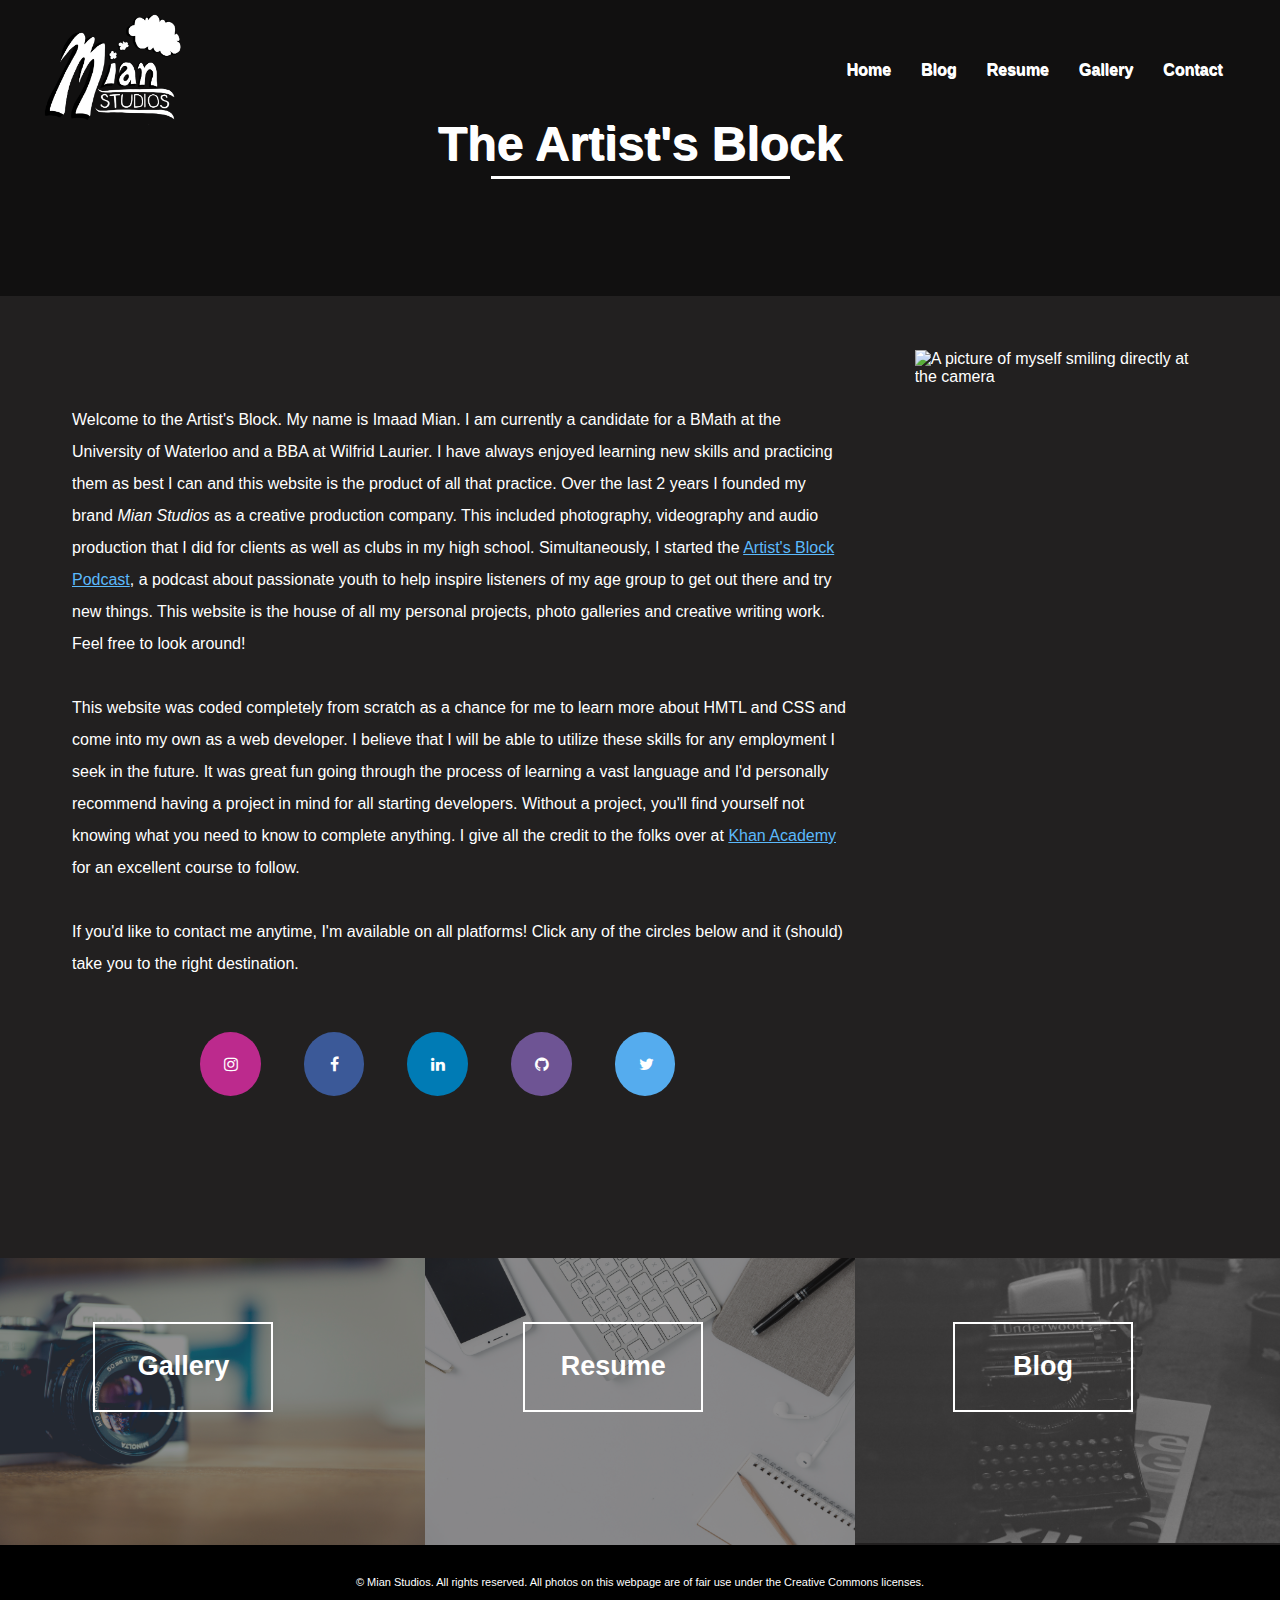
==== index.html @ 36295856 "more responsive design" ====
<!DOCTYPE html>
<html lang="en">
<head>
	<meta charset="UTF-8">
	<meta name="viewport" content="width=device-width initial-scale=1.0">
	<title>My Test Blog</title>
	<link rel = "stylesheet"
   type = "text/css"
   href = "style.css" />

   <!-- Font Awesome library -->
   <link rel="stylesheet" href="https://cdnjs.cloudflare.com/ajax/libs/font-awesome/4.7.0/css/font-awesome.min.css">
</head>
<body>

<!--This creates the structure for the header photo -->
<div id="grid">
	<div class="header-container">s
		<div class="header-photo"> 
			<div class="page-title" id="home-title">
					<h1>The Artist's Block</h1>
			</div>
		</div>

		<!-- The Mian Studios Logo at the top left of the header -->
		<img src="logommianstudios.png" alt= "Mian Studios Logo" class="header">

		<!-- This div structure is for the navigation bar and its componentnts-->
		<div id="menu-bar-box">
		   		<ul class="menu-bar">
		   			<div class="menu-bar-borders">
			   			<a href="index.html" class="page-links"><li>Home</li> </a>
			   			<a href="blog.html" class="page-links"><li>Blog</li> </a>
			   			<a href="resume.html" class="page-links"><li>Resume</li> </a>
			   			<a href="gallery.html" class="page-links"><li>Gallery</li> </a>
			   			<a href="contact.html" class="page-links"><li>Contact</li></a>
		   			</div>
		   		</ul>
		</div>
	</div>


	<div class="headshot-container">	<!-- Headshot -->
		<img  src="bmyc-headshot.jpg" alt="A picture of myself smiling directly at the camera"  class="profile-photo" >
	</div>
		<!--Introductory Paragraphs-->
	<div class="paragraph-container">
		<div class="intro-paragraphs">
			<p id="intro">Welcome to the Artist's Block. My name is Imaad Mian. I am currently a candidate for a BMath at the University of Waterloo and a BBA at Wilfrid Laurier. I have always enjoyed learning new skills and practicing them as best I can and this website is the product of all that practice. Over the last 2 years I founded my brand <em>Mian Studios</em> as a creative production company. This included photography, videography and audio production that I did for clients as well as clubs in my high school. Simultaneously, I started the <a target="_blank" href="http://soundcloud.com/artistblockpod">Artist's Block Podcast</a>, a podcast about passionate youth to help inspire listeners of my age group to get out there and try new things. This website is the house of all my personal projects, photo galleries and creative writing work. Feel free to look around!
			</p>

			<p id="intro-part2">
			This website was coded completely from scratch as a chance for me to learn more about HMTL and CSS and come into my own as a web developer. I believe that I will be able to utilize these skills for any employment I seek in the future. It was great fun going through the process of learning a vast language and I'd personally recommend having a project in mind for all starting developers. Without a project, you'll find yourself not knowing what you need to know to complete anything. I give all the credit to the folks over at <a target="_blank" href="https://www.khanacademy.org/computing/computer-programming/html-css">Khan Academy</a> for an excellent course to follow.
			</p>

			<p>If you'd like to contact me anytime, I'm available on all platforms! Click any of the circles below and it (should) take you to the right destination.</p>

		</div>


		<div class="social-button-container">
			<div id="social-butttons">
				<a href="https://www.instagram.com/imaad.jm/" target="_blank" class="fa fa-instagram"></a>
				<a href="https://www.facebook.com/profile.php?id=100008097824896" target="_blank" class="fa fa-facebook"></a>
				<a href="https://www.linkedin.com/in/imaad-mian-230322160/" target="_blank" class="fa fa-linkedin"></a>
				<a href="https://github.com/facearo" target="_blank" class="fa fa-github"></a>
				<a href="https://twitter.com/imaadjm" target="_blank" class="fa fa-twitter"></a>
			</div>

		</div>

	</div>


	<div id="footer">
		<div class="button-container">
			<div class="footer-images">
				<img src="gallery-photo.jpg" alt="" class="goto-photos" id="gallery-photo">
				<img src="resume-photo.jpg" alt="" class="goto-photos" id="resume-photo">
				<img src="typewriter-photo.jpg" alt="" class="goto-photos" id="typewriter-photo">
				<div class="goto-button-container">
					<a href="gallery.html"><button id="gallery-button" class="button-style">Gallery</button></a>
					<a href="resume.html"><button id="resume-button" class="button-style">Resume</button></a>
					<a href="blog.html"><button id="blog-button" class="button-style">Blog</button></a>	
				</div>
			</div>
			
		

			<div class="footer-text">
				<p> &copy; Mian Studios. All rights reserved. All photos on this webpage are of fair use under the Creative Commons licenses.</p>
			</div>
		</div>
	</div>	

</div>
</body>
</html>
---- style.css ----
/*style.css */

		body{
			background-color: rgb(34,32,32);
			font-family: "Helvetica", sans-serif;
			color:white;

		}


		#grid{ 
			display:grid;
			grid-template-columns:repeat(3, 1fr);
		}


		.header-container{
			margin-top:-3vh;
			grid-column:1/4;
			grid-row:1;
		}

		.paragraph-container{
			grid-column:1/3;
			grid-row:2;
			margin-bottom:-5vh;

		}

		
		.headshot-container{
			grid-column:3;
			grid-row:2;
		}

		#footer{
			grid-column:1/4;
			grid-row:3;
		}

		

	
		.profile-photo{
			margin-top:6vh;
			margin-right:6vw;
			margin-left:5vw;
			float:right;
			height:65vh;
			max-height:65vh;
			min-height:30vh;

		}


	
		.intro-paragraphs{
			margin-left: 5vw; 
			line-height:2rem;
		}

			#intro{
				margin-top: 12vh ;
				margin-bottom: 2em
			}

			#intro-part2{
				margin-bottom:2em;
			}


		/* This is the mianstudios logo */
		img.header{
			width:13vw;
			max-width:13vw;
			min-width:5vw;
			position:absolute;
			left:2vw;
			top:-1vh;
		}

		/* This surrounds the navigation bar */
		
		#menu-bar-box{
			/*background-color:rgba(0,0,0, 0.3);
			background-opacity:0.4; */
			color:white;
			width:35%;
			height:5%;
			position:absolute;
			right:3vw;
			top:5vh;
			padding-bottom:1vh;
		}


			ul.menu-bar li{
				font-weight:bold;
				text-shadow: 0.5px 0.5px;
				list-style-type:none;
				margin-left:1vw;
				margin-right:1vw;
				margin-bottom:0.5vh;
				padding-bottom:3vh;
				padding-right:0vw;
				padding-left:0vw;
				display:inline;s
			}

			ul.menu-bar li:hover{
				opacity:0.8;
				cursor:pointer;
			}
			
		
		/* This is the cityscape photo for the hero photo */
		.header-photo{
			background-image: linear-gradient(rgba(0, 0, 0, 0.5), rgba(0, 0, 0, 0.5)), url("cityscape-header.jpg");
			margin-top:-2vh;
			margin-left:-2vh;
			margin-right:-2vh;
			padding-top:0;
			height:35vh;
			overflow:hidden;
			 -webkit-background-size: cover;
   			 -moz-background-size: cover;
   			 -o-background-size: cover;
			background-position:center;
			background-repeat:no-repeat;
			background-size:cover;
			position:relative;
		}
	
				.page-title{
				font-family:"Proxima Nova", sans-serif;
				color:white;
				font-size:1.5rem;
				text-align:center;
				margin-top:15vh;
				text-shadow: 1px 1px;
			}




				#home-title::after{
					content:"";
					display:block;
					margin-left:auto;
					margin-right:auto;
					margin-top:-3vh;
					width:23%;
					padding-top:0vh;
					border-bottom: 3px solid white;
				}

				#blog-title::after{
					content:"";
					display:block;
					margin-left:auto;
					margin-right:auto;
					margin-top:-3vh;
					width:8%;
					padding-top:0vh;
					border-bottom: 3px solid white;

				}

			

			a:visited{
				color:rgb(188, 117, 255);
			}

			a:link{
				color:rgb(91,185,252);
			}


			#social-buttons{
				margin-left: 25vw;
				margin-top:5vh;
			}
			.fa{

				padding:1.5rem;
				font-size:1.5rem;
				width:1vw;
				text-align:center;
				text-decoration:none;
				border-radius:50%;
			}

			 .fa:hover {
				opacity:0.7;
			}

				.fa:visited, .fa:link, a.page-links:visited, a.page-links:link {
						color:white;
						text-decoration: none;
					}

				.fa-instagram{
					margin-left:15vw;
					margin-top:4vh;
					background:#bc2a8d;
					color:white;
				}


				.fa-facebook{
					margin-left:3vw;
					background:#3B5998;
					color:white;
				}

				.fa-linkedin{
					margin-left:3vw;
					background: #007bb5;
					color:white;
				}

				.fa-github{
					margin-left:3vw;
					background:#6e5494;
					color:white;
				}

				.fa-twitter{
					margin-left:3vw;
					background:#55ACEE;
					color:white;
				}

			


		
				.footer-images{
					margin-top:25vh;
					margin-left:-1vw;
					margin-right:-1vw;
					margin-bottom:-2vh;
				}

					
					.goto-photos{
						max-width:33.33%;
						opacity:0.5;
						margin-bottom:0;
					}

					
					#gallery-photo, #typewriter-photo{
						float:left;
					}

					#resume-photo{
					float:left;
				}

				

				.button-container{
					width:100%;
					position:relative;
				}

					.button-style{
						font-weight:bold;
						font-size:3vh;color:white;
						font-family:"Proxima Nova", sans-serif;
						background:transparent;
						border:2px solid white;
						height:10vh;
						cursor:pointer;
						width:20vh;
						bottom:23vh;
					}

					.button-style:hover{
						transition-duration: 300ms, 300ms;
		   				 transition-timing-function: cubic-bezier(0.694, 0, 0.335, 1), cubic-bezier(0.694, 0, 0.335, 1);
		    			transition-delay: 0s, 0s;
						background:rgb(34, 32, 32);
					}
				
						#gallery-button{
				
						position:absolute;
						right:79%;

						
					}

						#resume-button{
						
							position:absolute;
							right:45%
						
						}

						#blog-button{
							position:absolute;
							right:11%;	
					}
			

				.footer-text{
					clear:both;
					position:absolute:;
					background:black;
					font-size:11px;
					text-align:center;
					padding:20px;
					margin-top:0;
					margin-right:-1vw;
					margin-left:-1vw;
					margin-bottom:0;
					color:white;
				}

		
	@media screen and (max-width:414px){




			#grid{
				grid-template-columns: 1fr 1fr 1fr;
			}

			.header-container{
				grid-row:1;	
				grid-column:1/4;
			}

			.headshot-container{
				grid-row:2;
				grid-column:2;
			}

			.profile-photo{
				float:none;
				margin-left:auto;
				margin-right:auto;
				height:40vh;
				margin-bottom:-7vh;
			}


			#footer{
				grid-row:4/5;
				grid-column:1/4;
			}

			.paragraph-container{
				grid-row:3/4;
				grid-column:1/4;
				margin-right:1vw;
				margin-left:1vw;
			}

			.page-title{
				font-size:1rem;
			}

			img.header{
				width:14vw;
				top:1vh;
				left:2vw;
			}

			.fa{
				width:2vw;
			}

			.fa-instagram{
				margin-left:5vw;
			}

			
		}







	@media screen and (min-width:415px) and (max-width:972px){
			#footer{
				grid-column:1/4;
				grid-row:4;
			}

			.paragraph-container{
					grid-column:1/4;
					grid-row:3/4;
					margin-right:2vw;
				}

			.headshot-container{
				grid-column:2;
				grid-row:2;

				}

			.profile-photo{
			float:none;
			height:70vh;
			margin-bottom:-5vh;
			margin-left:auto;
			margin-right:auto;
		}	
			
			.fa {
				border-radius:50%;
				text-align:center;
				width:2vw;
			}

			.fa-instagram{
				margin-left:11vw;
			} 

		}







		/* The following are style rules specific to the blog page */

		.header-photo-blog{
			background-image: linear-gradient(rgba(0, 0, 0, 0.5), rgba(0, 0, 0, 0.5)), url("typewriter-header.jpg");
			margin-top:-2vh;
			margin-left:-2vh;
			margin-right:-2vh;
			padding-top:0;
			height:35vh;
			overflow:hidden;
			background-position:center;
			background-repeat:no-repeat;
			background-size:cover;
			position:relative;
		}
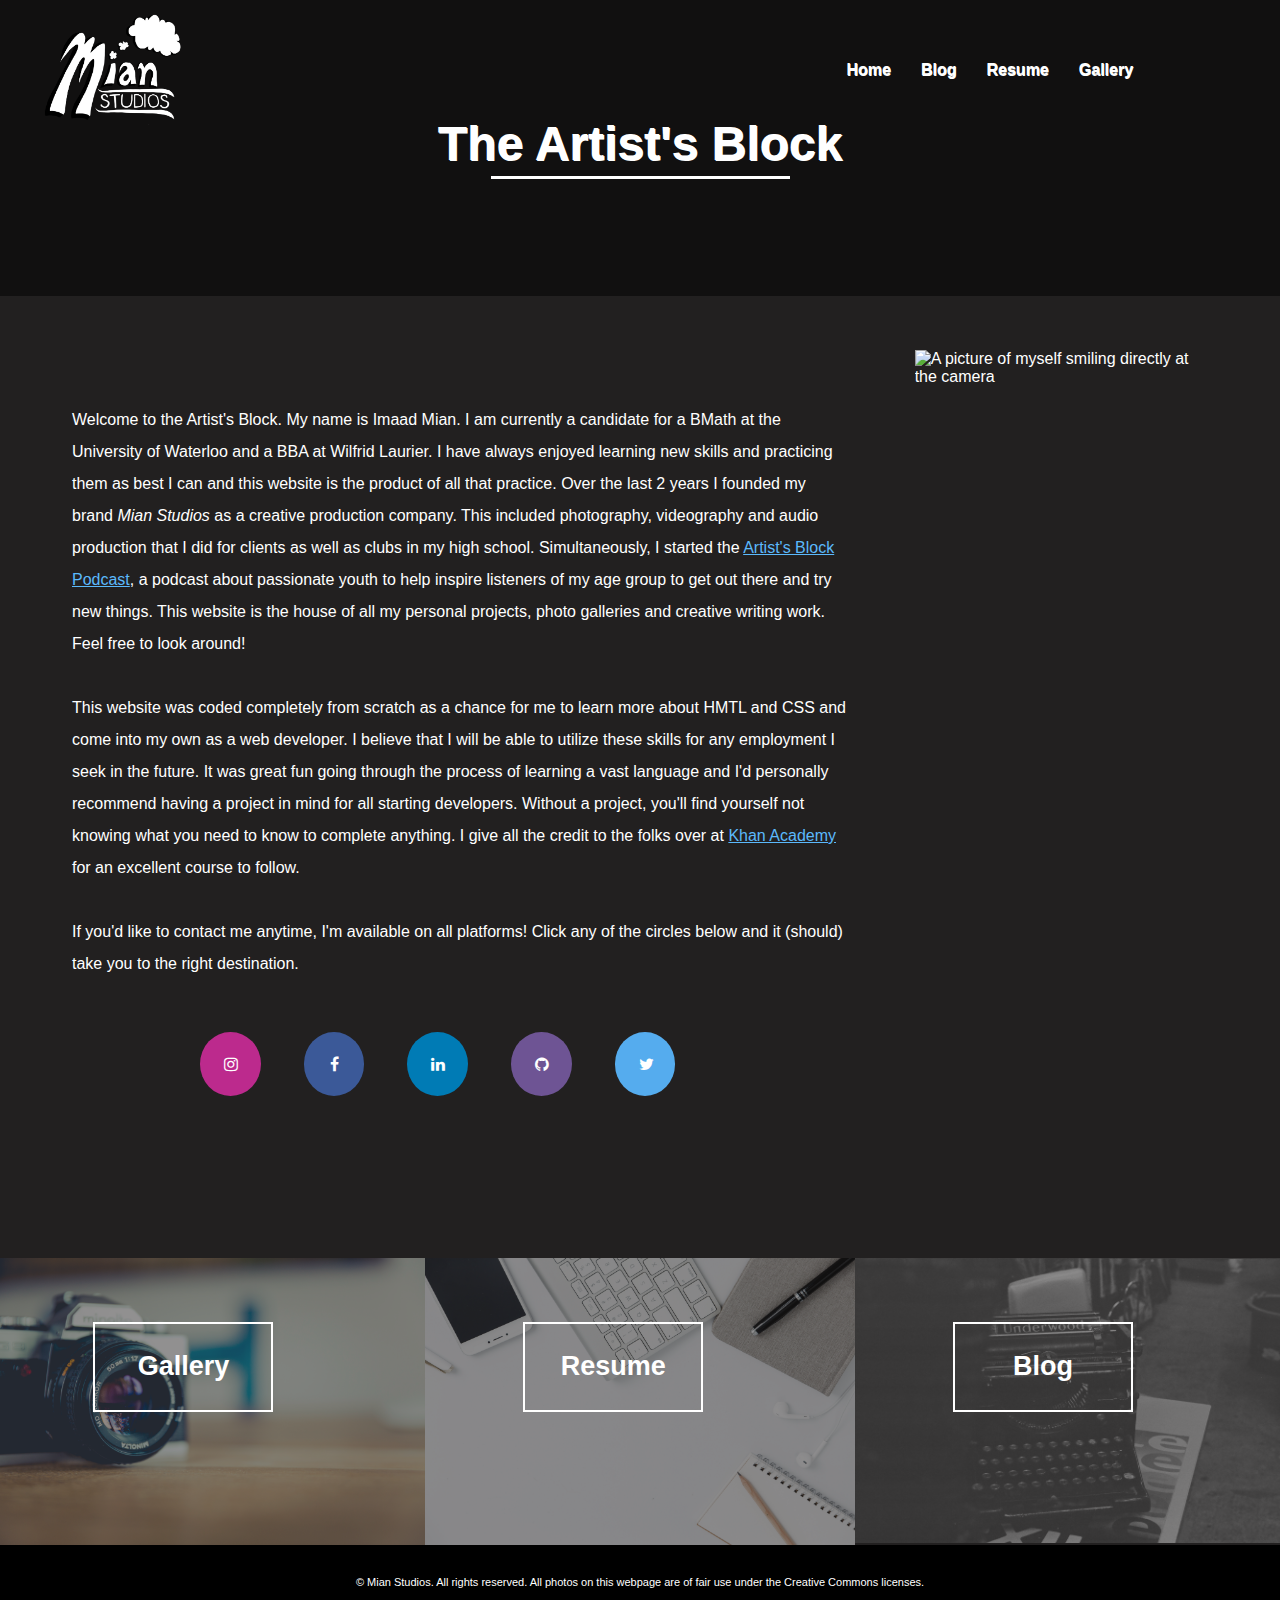
==== commit 59e4c33a: "re-commit for navbar" ====
--- a/index.html
+++ b/index.html
@@ -33,10 +33,16 @@
 			   			<a href="blog.html" class="page-links"><li>Blog</li> </a>
 			   			<a href="resume.html" class="page-links"><li>Resume</li> </a>
 			   			<a href="gallery.html" class="page-links"><li>Gallery</li> </a>
-			   			<a href="contact.html" class="page-links"><li>Contact</li></a>
 		   			</div>
 		   		</ul>
+				
 		</div>
+
+		<div class="burger">
+					<div class="line1"></div>
+					<div class="line2"></div>
+					<div class="line3"></div>
+				</div>
 	</div>
 
 
--- a/style.css
+++ b/style.css
@@ -72,8 +72,7 @@
 		/* This is the mianstudios logo */
 		img.header{
 			width:13vw;
-			max-width:13vw;
-			min-width:5vw;
+			min-width:10vw;
 			position:absolute;
 			left:2vw;
 			top:-1vh;
@@ -104,12 +103,27 @@
 				padding-bottom:3vh;
 				padding-right:0vw;
 				padding-left:0vw;
-				display:inline;s
+				display:inline;
 			}
 
 			ul.menu-bar li:hover{
 				opacity:0.8;
 				cursor:pointer;
+			}
+			
+			.burger{
+				display:none;
+				position:absolute;
+				right:6vw;
+				top:4vh;
+			}
+			.burger div{
+				width:23px;
+				height:2px;
+				background-color:white;
+				margin:5px;
+		
+			
 			}
 			
 		
@@ -320,6 +334,31 @@
 					color:white;
 				}
 
+
+
+
+
+	@media screen and (max-width:375px){
+		.fa-instagram{
+			margin-left:-4vw;
+		}
+
+		#social-buttons{
+			margin-left:-4vw;
+		}
+
+		.fa-twitter{
+			margin-left:2vw;
+			margin-right:-1vw;
+		}
+
+		.fa-facebook, .fa-linkedin, .fa-github{
+			margin-left:2vw;
+		}
+
+
+	}			
+
 		
 	@media screen and (max-width:414px){
 
@@ -388,7 +427,7 @@
 
 
 
-	@media screen and (min-width:415px) and (max-width:972px){
+	@media screen and (min-width:415px) and (max-width:1024px){
 			#footer{
 				grid-column:1/4;
 				grid-row:4;
@@ -418,6 +457,7 @@
 				border-radius:50%;
 				text-align:center;
 				width:2vw;
+				max-width:1.5vw;
 			}
 
 			.fa-instagram{
@@ -427,6 +467,41 @@
 		}
 
 
+		@media screen and (min-width:550px) and (max-width:1024px){
+			.fa-instagram{
+				margin-left:21vw;
+			}
+		}
+		
+		@media screen and (max-width:1024px){
+
+			body{
+				overflow-x:hidden;
+			}
+
+
+
+			#menu-bar-box{
+				position:absolute;
+				right:0vw;
+				height:100vh;
+				top:0vh;
+				background-color:rgb(34, 32, 32);
+				width:70%;
+				display:flex;
+				flex-direction:column;
+				align-items:center;
+				transform:translateX(100%);
+
+			}
+
+			.burger{
+				display:block;
+
+
+			}
+
+		}
 
 
 
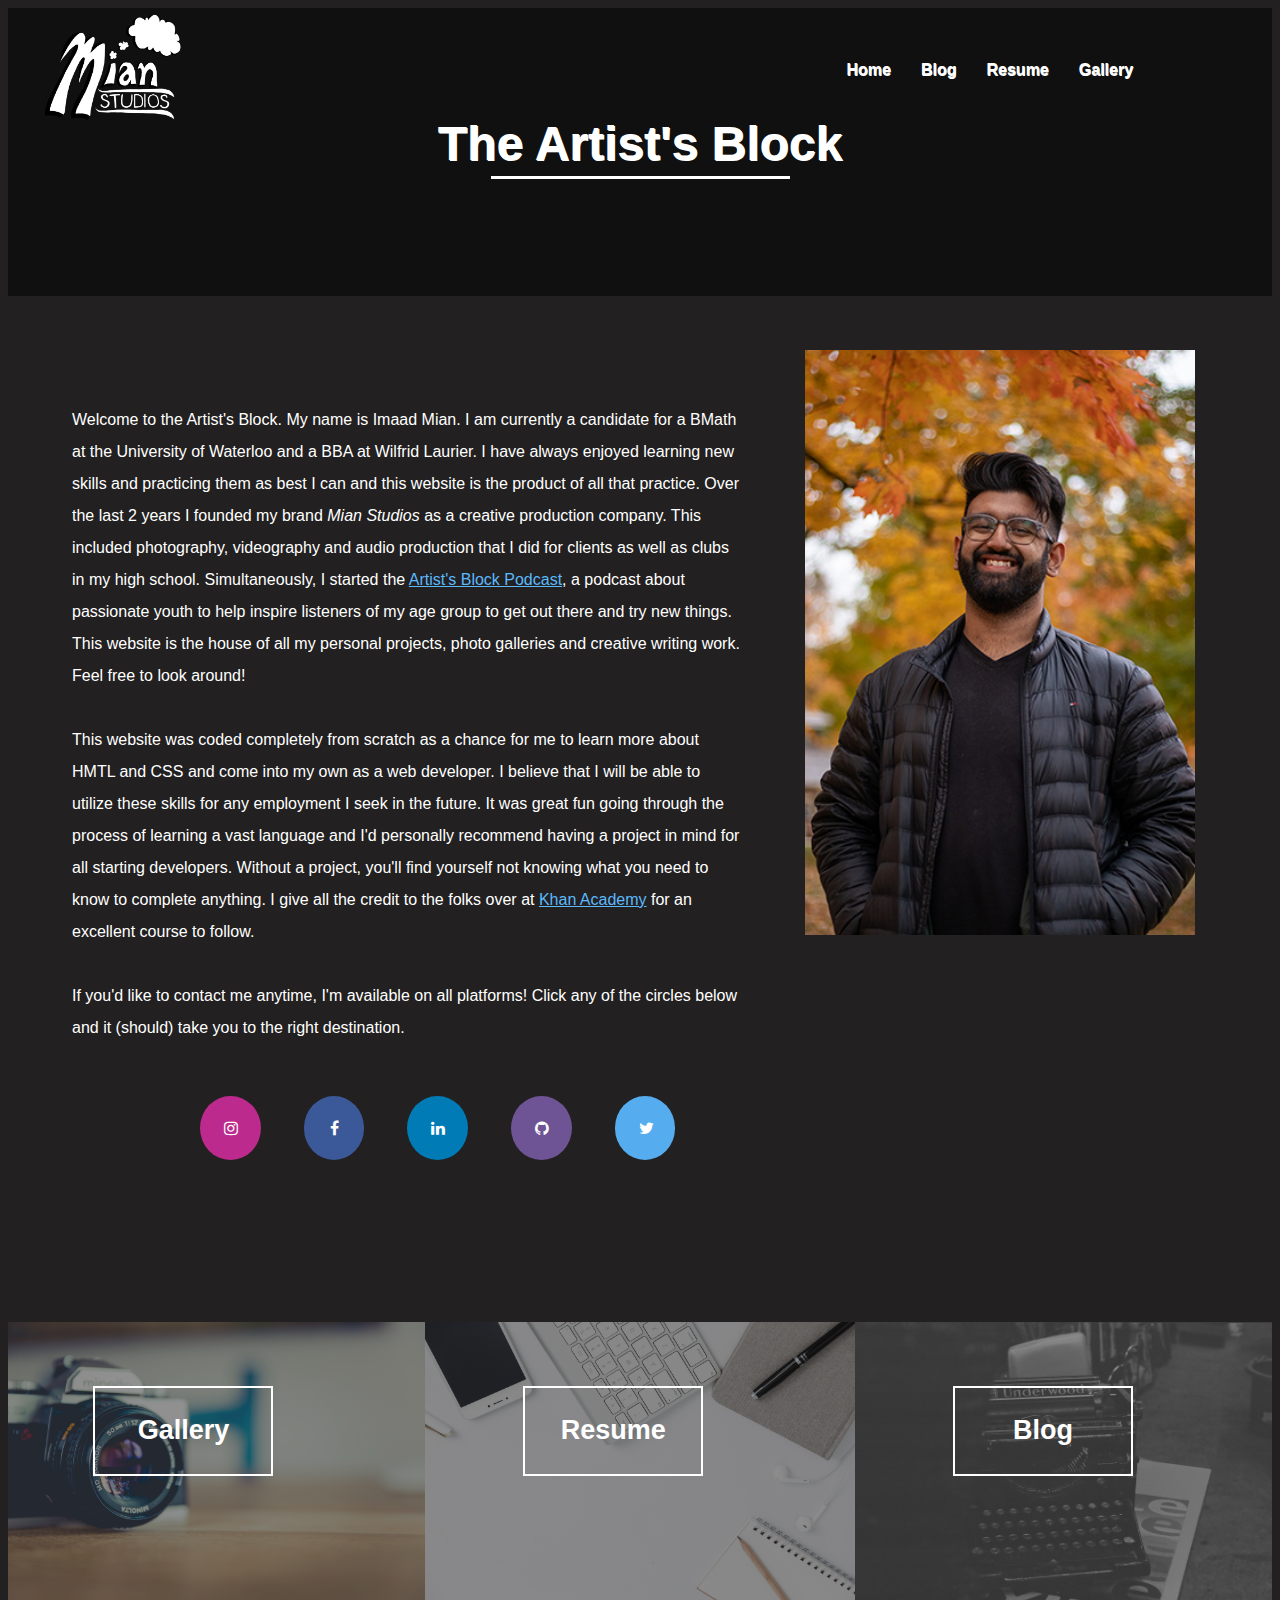
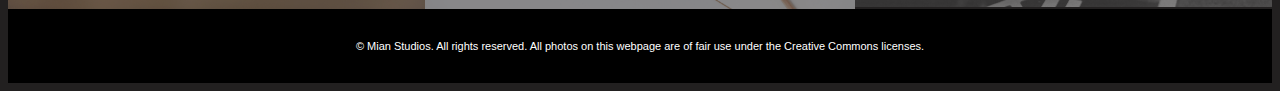
==== commit 9d7b7144: "Resized profile photo image" ====
--- a/index.html
+++ b/index.html
@@ -3,7 +3,7 @@
 <head>
 	<meta charset="UTF-8">
 	<meta name="viewport" content="width=device-width initial-scale=1.0">
-	<title>My Test Blog</title>
+	<title>The Artist's Block</title>
 	<link rel = "stylesheet"
    type = "text/css"
    href = "style.css" />
@@ -26,7 +26,7 @@
 		<img src="logommianstudios.png" alt= "Mian Studios Logo" class="header">
 
 		<!-- This div structure is for the navigation bar and its componentnts-->
-		<div id="menu-bar-box">
+		<div class="menu-bar-box">
 		   		<ul class="menu-bar">
 		   			<div class="menu-bar-borders">
 			   			<a href="index.html" class="page-links"><li>Home</li> </a>
@@ -47,7 +47,7 @@
 
 
 	<div class="headshot-container">	<!-- Headshot -->
-		<img  src="bmyc-headshot.jpg" alt="A picture of myself smiling directly at the camera"  class="profile-photo" >
+		<img  src="bmyc-headshot-resized.jpg" alt="A picture of myself smiling directly at the camera"  class="profile-photo" >
 	</div>
 		<!--Introductory Paragraphs-->
 	<div class="paragraph-container">
@@ -81,16 +81,25 @@
 	<div id="footer">
 		<div class="button-container">
 			<div class="footer-images">
-				<img src="gallery-photo.jpg" alt="" class="goto-photos" id="gallery-photo">
-				<img src="resume-photo.jpg" alt="" class="goto-photos" id="resume-photo">
-				<img src="typewriter-photo.jpg" alt="" class="goto-photos" id="typewriter-photo">
-				<div class="goto-button-container">
+				<div class="goto-gallery">
+					<img src="gallery-photo.jpg" alt="" class="goto-photos" id="gallery-photo">
 					<a href="gallery.html"><button id="gallery-button" class="button-style">Gallery</button></a>
+				</div>
+
+				<div class="goto-resume">
+					<img src="resume-photo.jpg" alt="" class="goto-photos" id="resume-photo">
 					<a href="resume.html"><button id="resume-button" class="button-style">Resume</button></a>
+				</div>
+
+				<div class="goto-blog">				
+					<img src="typewriter-photo.jpg" alt="" class="goto-photos" id="typewriter-photo">
 					<a href="blog.html"><button id="blog-button" class="button-style">Blog</button></a>	
 				</div>
+
 			</div>
-			
+			<div class="goto-button-container">
+					
+				</div>
 		
 
 			<div class="footer-text">
@@ -100,5 +109,7 @@
 	</div>	
 
 </div>
+
+<script src="nav.js"></script>
 </body>
 </html>--- a/style.css
+++ b/style.css
@@ -1,9 +1,10 @@
 	/*style.css */
 
-		body{
+		body, html{
 			background-color: rgb(34,32,32);
 			font-family: "Helvetica", sans-serif;
 			color:white;
+			overflow-x:hidden;
 
 		}
 
@@ -80,7 +81,7 @@
 
 		/* This surrounds the navigation bar */
 		
-		#menu-bar-box{
+		.menu-bar-box{
 			/*background-color:rgba(0,0,0, 0.3);
 			background-opacity:0.4; */
 			color:white;
@@ -114,6 +115,7 @@
 			.burger{
 				display:none;
 				position:absolute;
+				cursor:pointer;
 				right:6vw;
 				top:4vh;
 			}
@@ -180,6 +182,28 @@
 
 				}
 
+				#gallery-title::after{
+					content:"";
+					display:block;
+					margin-left:auto;
+					margin-right:auto;
+					margin-top:-3vh;
+					width:15%;
+					padding-top:0vh;
+					border-bottom: 3px solid white;
+				}
+
+				#resume-title::after{
+					content:"";
+					display:block;
+					margin-left:auto;
+					margin-right:auto;
+					margin-top:-3vh;
+					width:15%;
+					padding-top:0vh;
+					border-bottom: 3px solid white;
+				}
+
 			
 
 			a:visited{
@@ -209,9 +233,17 @@
 				opacity:0.7;
 			}
 
-				.fa:visited, .fa:link, a.page-links:visited, a.page-links:link {
+				.fa:visited, .fa:link, .fa:active, a.page-links:visited, a.page-links:link {
 						color:white;
 						text-decoration: none;
+					}
+
+					.fa:active{
+							background:transparent;
+					}
+
+					.fa:focus{
+						outline:none;
 					}
 
 				.fa-instagram{
@@ -417,6 +449,7 @@
 			.fa-instagram{
 				margin-left:5vw;
 			}
+			
 
 			
 		}
@@ -481,18 +514,51 @@
 
 
 
-			#menu-bar-box{
+			.menu-bar-box{
 				position:absolute;
 				right:0vw;
 				height:100vh;
 				top:0vh;
+				margin:0 auto;
 				background-color:rgb(34, 32, 32);
-				width:70%;
+				width:100%;
+
+				/*
 				display:flex;
 				flex-direction:column;
 				align-items:center;
+
+				*/
 				transform:translateX(100%);
-
+				transition: transform 0.5s ease-in;
+				padding:20px;
+
+			}
+
+			ul.menu-bar li{
+				margin-top:10vh;
+				margin-bottom:-5vh;
+				font-weight:none;
+				text-shadow:none;
+				margin-right:auto;
+				margin-left:auto;
+				font-size:1rem;
+				display:block;
+				border-top: 1px dotted white;
+				border-bottom: 1px dotted white;
+				text-align:center;
+				padding:18px;
+
+			}
+
+			.menu-bar{
+			}
+
+
+
+
+			.menu-bar-box-active{
+				transform:translateX(0%);
 			}
 
 			.burger{
@@ -503,12 +569,105 @@
 
 		}
 
+		@media screen and (max-width:997px){
+			
+			#grid{
+				grid-template-columns: 1fr 1fr 1fr;
+			}
+			#gallery-photo, #typewriter-photo, #resume-photo{
+				float:none;
+				grid-column:2;
+			}
+
+			.footer-images{
+				margin-top:10vh;
+				width:100%;
+			}
+
+			.goto-gallery{
+				grid-column:2;
+				grid-row:4;
+			}
+
+
+			.goto-photos{
+				width:60vw;
+				max-width:60vw;
+				
+				margin-left:auto;
+				margin-right:auto;
+				margin-top:0;
+				margin-bottom:0;
+		
+				display:block;
+			}
+
+			#gallery-photo{
+				grid-column:1/4;
+
+			}
+			#resume-photo{
+				grid-column:1/4;
+			}
+
+			#typewriter-photo{
+				grid-column:1/4;
+				margin-bottom:2vh;
+				
+			}
+				
+
+			.button-style{
+				position:relative
+			}
+
+			#gallery-button, #resume-button, #blog-button{
+				margin-top:0;
+				margin-bottom:0;
+				margin-right:0;
+				margin-left:0;
+				right:45%;
+	
+			}
+
+			#gallery-button{
+				bottom:80%;
+				
+
+			}
+
+			#resume-button{
+				bottom:50%;
+			
+			}
+
+			#blog-button{
+				bottom:20%;
+				
+			}
+
+
+		}
+
+		
+
+
+@media screen and (max-width:414px){
+	#gallery-button, #resume-button, #blog-button{
+				right:30%;
+			}
+}
+
+@media screen and (max-width:768px){
+	#gallery-button, #resume-button, #blog-button{
+				right:38%;
+			}
+}
 
 
 
 
 		/* The following are style rules specific to the blog page */
-
 		.header-photo-blog{
 			background-image: linear-gradient(rgba(0, 0, 0, 0.5), rgba(0, 0, 0, 0.5)), url("typewriter-header.jpg");
 			margin-top:-2vh;
@@ -524,28 +683,132 @@
 		}
 
 
-		
-
-
-
-
-
-
-
-
-
-
-
-
-
-
-
-
-
-
-
-
-
-
-
-
+		#blog-intro{
+			margin-left:8vw;
+			margin-right:8vw;
+			line-height:1.5rem;
+	
+
+		}
+
+
+		.post-name{
+			font-family:"Source Sans Pro", sans-serif;
+			font-weight:bold;
+			font-size:24px;
+			margin-left:8vw;
+		}
+
+		.post-date{
+			text-align:right;
+			margin-top:-6vh;
+			margin-right:8vw;
+		}
+			
+		hr{
+			margin-left:6vw;
+			margin-right:6vw;
+			margin-top:5vh;
+		}	
+
+		.post-body{
+			line-height:1.5rem;
+			margin-left:8vw;
+			margin-right:8vw;
+			margin-bottom:3vh;
+
+		}
+
+		img.post-image{
+			width:30vw;
+			max-width:30vw;
+			float:center;
+			margin-top:5vh;
+			margin-bottom:-3vh;
+		}
+
+		br{
+			line-height: 200%;
+		}
+		
+		.post-header{
+			margin-bottom:4vh;
+		}
+
+		@media screen and (max-width:489px){
+			.post-date{
+				text-align:center;
+				margin-top:0vh;
+				margin-left:auto;
+				margin-right:auto;
+			}
+
+			.post-name{
+				text-align:center;
+				margin-top:7vh;
+				margin-left:auto;
+				margin-right:auto;
+			}
+		}
+
+	
+	/* The following is all the styles related to the gallery page */
+
+
+	.header-photo-gallery{
+			background-image: linear-gradient(rgba(0, 0, 0, 0.5), rgba(0, 0, 0, 0.5)), url("photography-banner.jpg");
+			margin-top:-2vh;
+			margin-left:-2vh;
+			margin-right:-2vh;
+			padding-top:0;
+			height:35vh;
+			overflow:hidden;
+			background-position:center;
+			background-repeat:no-repeat;
+			background-size:cover;
+			position:relative;
+		}
+
+
+
+
+	/* The following is all the styles related to the resume page */
+
+	.header-photo-resume{
+		background-image: linear-gradient(rgba(0, 0, 0, 0.5), rgba(0, 0, 0, 0.5)), url("resume-banner.jpg");
+			margin-top:-2vh;
+			margin-left:-2vh;
+			margin-right:-2vh;
+			padding-top:0;
+			height:35vh;
+			overflow:hidden;
+			background-position:center;
+			background-repeat:no-repeat;
+			background-size:cover;
+			position:relative;
+	}
+
+
+
+
+
+
+
+
+
+
+
+
+
+
+
+
+
+
+
+
+
+
+
+
+
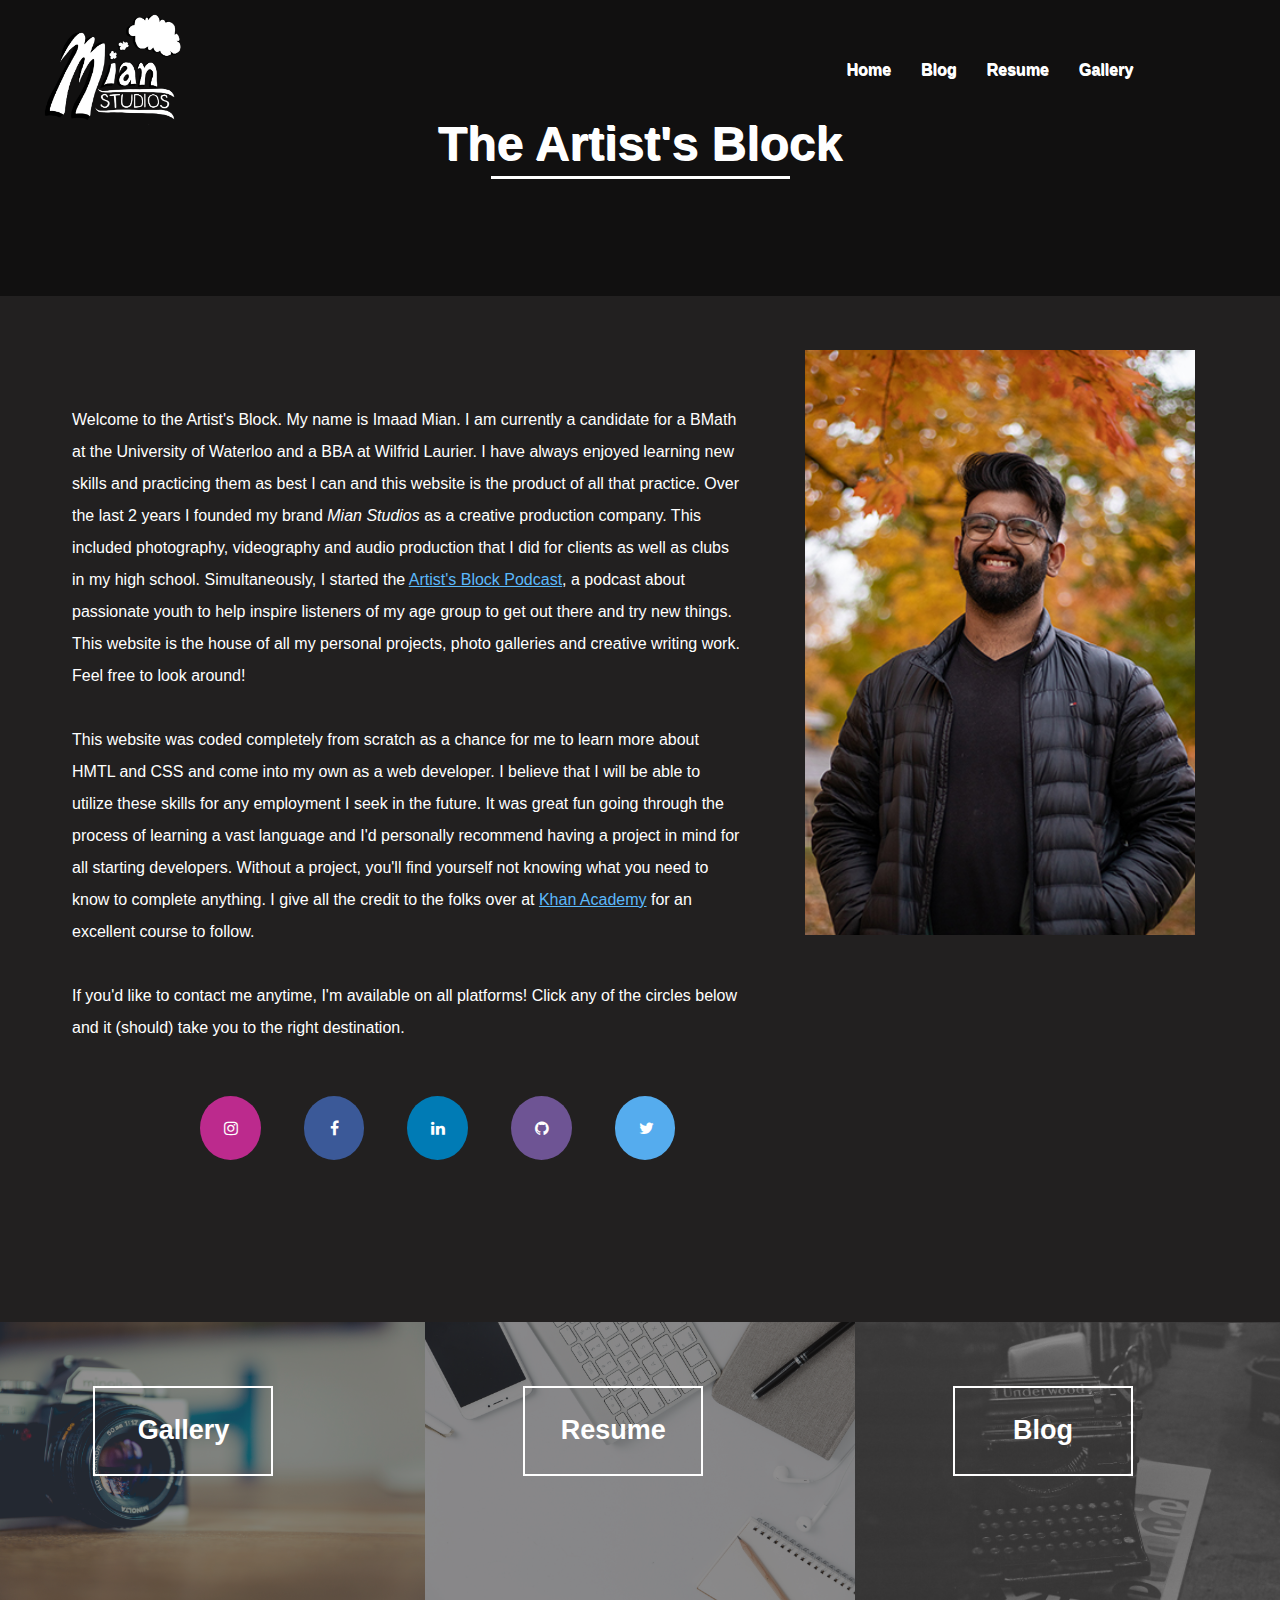
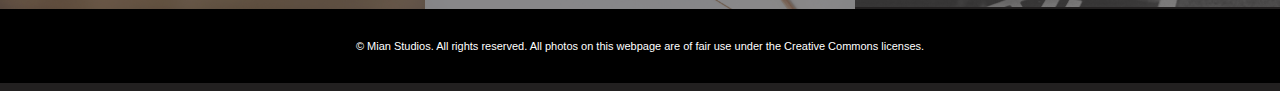
==== commit e07ca840: "Blog post- understanding cmpd interest" ====
--- a/index.html
+++ b/index.html
@@ -23,7 +23,7 @@
 		</div>
 
 		<!-- The Mian Studios Logo at the top left of the header -->
-		<img src="logommianstudios.png" alt= "Mian Studios Logo" class="header">
+		<img src="logommianstudios.png" alt= "Mian Studios Logo" class="header" href="index.html" id="logo-picture">
 
 		<!-- This div structure is for the navigation bar and its componentnts-->
 		<div class="menu-bar-box">
--- a/style.css
+++ b/style.css
@@ -1,6 +1,6 @@
 	/*style.css */
 
-		body, html{
+		body{
 			background-color: rgb(34,32,32);
 			font-family: "Helvetica", sans-serif;
 			color:white;
@@ -37,6 +37,10 @@
 		#footer{
 			grid-column:1/4;
 			grid-row:3;
+		}
+
+		#logo-picture{
+			cursor:pointer;
 		}
 
 		
@@ -724,7 +728,7 @@
 			max-width:30vw;
 			float:center;
 			margin-top:5vh;
-			margin-bottom:-3vh;
+			margin-bottom:-1vh;
 		}
 
 		br{
@@ -733,9 +737,33 @@
 		
 		.post-header{
 			margin-bottom:4vh;
-		}
-
-		@media screen and (max-width:489px){
+			margin-top:2vh;
+		}
+
+		#download-button{
+			font-weight:bold;
+			font-size:3vh;color:white;
+			font-family:"Proxima Nova", sans-serif;						
+			background:transparent;
+			border:2px solid white;
+			height:5vh;
+			cursor:pointer;
+			width:20vh;
+			
+		}
+
+		.download-button-container{
+			text-align:center;
+		}
+
+		#download-button:hover{
+				transition-duration: 300ms, 300ms;
+		  	 transition-timing-function: cubic-bezier(0.694, 0, 0.335, 1), cubic-bezier(0.694, 0, 0.335, 1);
+		    			transition-delay: 0s, 0s;
+						background:rgb(0, 0, 0);
+					}
+
+		@media screen and (max-width:740px){
 			.post-date{
 				text-align:center;
 				margin-top:0vh;
@@ -750,6 +778,8 @@
 				margin-right:auto;
 			}
 		}
+
+
 
 	
 	/* The following is all the styles related to the gallery page */
@@ -788,27 +818,60 @@
 			position:relative;
 	}
 
-
-
-
-
-
-
-
-
-
-
-
-
-
-
-
-
-
-
-
-
-
-
-
-
+	.resume-content{
+		margin-left:8vw;
+		margin-right:8vw;
+	}
+
+
+	.resume-sections{
+		font-size: 1.25rem;
+	}
+
+	.resume-header-container{
+		text-align:center;
+		margin-top:6vh;
+
+	}
+
+	hr.resume-dividers{
+		margin:0;
+		margin-top:-3vh;
+	}
+
+	.experience-years{
+		float:right;
+		margin-top:-4vh;
+	}
+	
+	.experience-bullets{
+		line-height:2em;
+	}
+
+	@media screen and (max-width:540px){
+		.experience-years{
+			text-align:right;
+			margin-top:-2vh;
+		}
+	}
+
+
+
+
+
+
+
+
+
+
+
+
+
+
+
+
+
+
+
+
+
